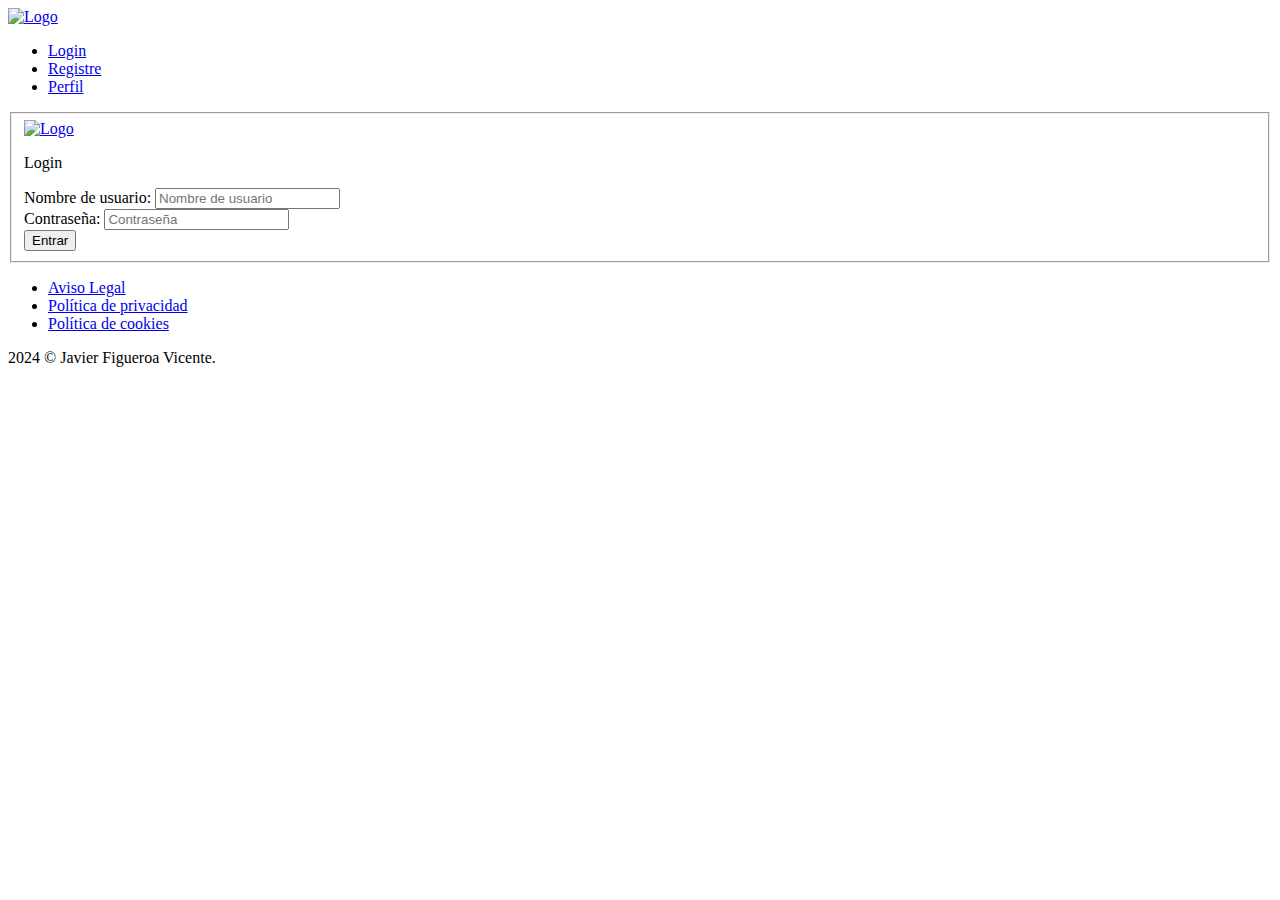
==== login.html @ 0766e100 "Add files via upload" ====
<!DOCTYPE html>
<html lang="en">
<head>
    <meta charset="UTF-8">
    <meta name="viewport" content="width=device-width, initial-scale=1.0">
    <link rel="stylesheet" href="../Actividad 4/css/style.css">
    <link rel="stylesheet" href="https://fonts.google.com/specimen/Cormorant+Garamond?sort=popularity&subset=latin-ext&noto.lang=cs_Latn">
    <title>Login</title>
</head>
<body class="layoutLogin">
    <header class="headerLogin">
        <section id="MenuLogin">
            <a href="../Actividad 4/index.html"><img src="../Actividad 4/img/Logo_Car_Flex.webp" alt="Logo"></a>
            <nav>
                <ul>
                    <li><a href="../Actividad 4/login.html">Login</a></li>
                    <li><a href="../Actividad 4/registre.html">Registre</a></li>
                    <li><a href="../Actividad 4/perfil.html">Perfil</a></li>
                </ul>
            </nav>
        </section>
    </header>
    <section class="Login">
        <form action="Login" id="FormLogin">
            <fieldset>
                <div id="LetrasLogin">
                    <a href="../Actividad 4/index.html"><img src="../Actividad 4/img/Logo_Car_Flex.webp" alt="Logo"></a>
                    <p>Login</p>
                </div>
                <div id="DatosLogin">
                    <div class="Obligatorio">
                        <label for="Usuario">Nombre de usuario: </label>
                        <input type="text" placeholder="Nombre de usuario" required pattern="[a-zA-Z'-]{3,64}">
                    </div>
                    <div class="Obligatorio">
                        <label for="Contraseña">Contraseña: </label>
                        <input type="text" placeholder="Contraseña" required pattern="[a-zA-Z'-]{3,64}">
                    </div>
                </div>
                <button type="submit">Entrar</button>
            </fieldset>
        </form>
    </section>
    <footer class="footerLogin">
        <section id="footerindex">
            <nav>
                <ul>
                    <li><a href="#">Aviso Legal</a></li>
                    <li><a href="#">Política de privacidad</a></li>
                    <li><a href="#">Política de cookies</a></li>
                </ul>
            </nav>
            <div>
                    <p>2024 © Javier Figueroa Vicente.</p>    
            </div>
        </section>
    </footer>      
</body>
</html>
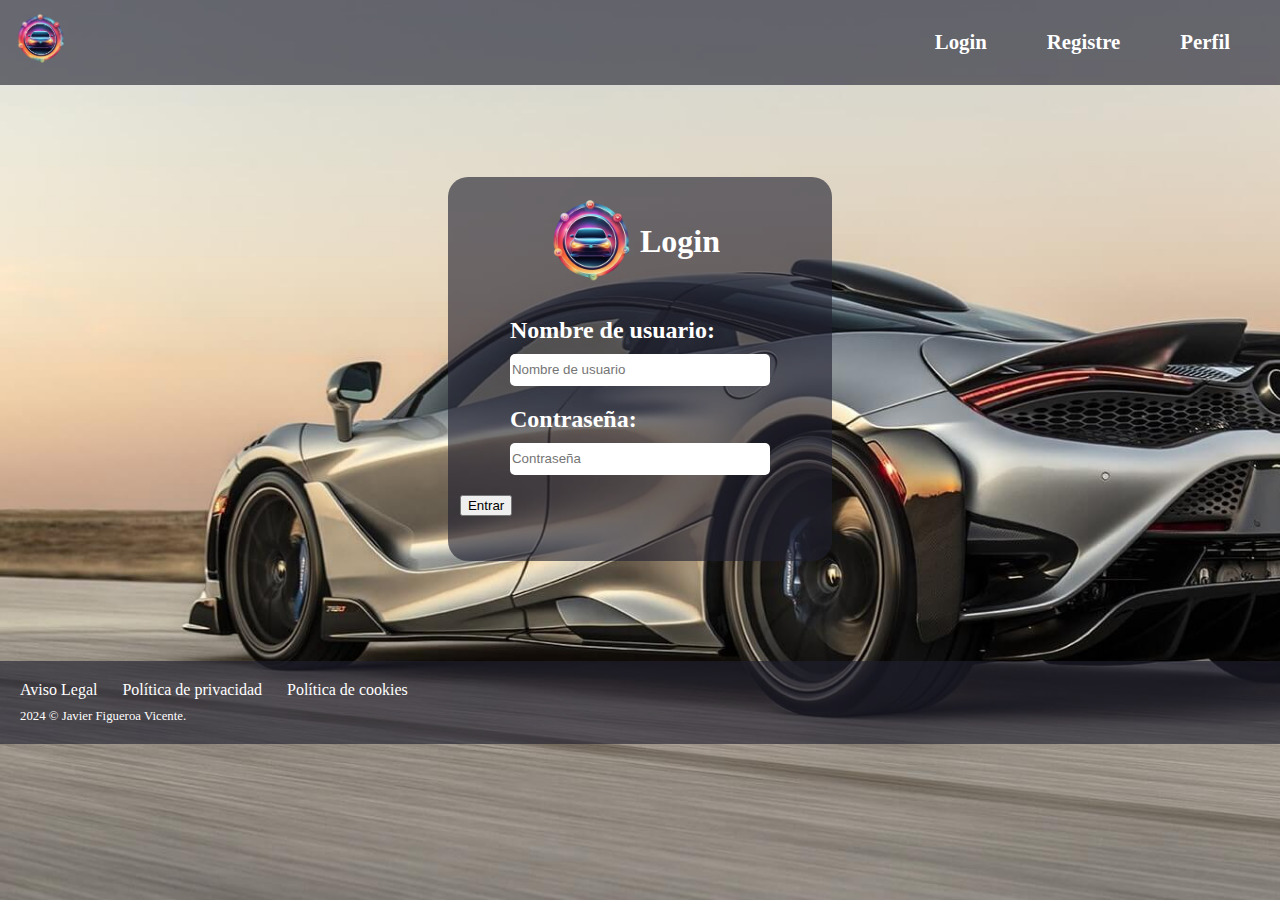
==== commit 23ef72b3: "Add files via upload" ====
--- a/login.html
+++ b/login.html
@@ -3,19 +3,19 @@
 <head>
     <meta charset="UTF-8">
     <meta name="viewport" content="width=device-width, initial-scale=1.0">
-    <link rel="stylesheet" href="../Actividad 4/css/style.css">
+    <link rel="stylesheet" href="../css/style.css">
     <link rel="stylesheet" href="https://fonts.google.com/specimen/Cormorant+Garamond?sort=popularity&subset=latin-ext&noto.lang=cs_Latn">
     <title>Login</title>
 </head>
 <body class="layoutLogin">
     <header class="headerLogin">
         <section id="MenuLogin">
-            <a href="../Actividad 4/index.html"><img src="../Actividad 4/img/Logo_Car_Flex.webp" alt="Logo"></a>
+            <a href="../index.html"><img src="../img/Logo_Car_Flex.webp" alt="Logo"></a>
             <nav>
                 <ul>
-                    <li><a href="../Actividad 4/login.html">Login</a></li>
-                    <li><a href="../Actividad 4/registre.html">Registre</a></li>
-                    <li><a href="../Actividad 4/perfil.html">Perfil</a></li>
+                    <li><a href="../login.html">Login</a></li>
+                    <li><a href="../registre.html">Registre</a></li>
+                    <li><a href="../perfil.html">Perfil</a></li>
                 </ul>
             </nav>
         </section>
@@ -24,7 +24,7 @@
         <form action="Login" id="FormLogin">
             <fieldset>
                 <div id="LetrasLogin">
-                    <a href="../Actividad 4/index.html"><img src="../Actividad 4/img/Logo_Car_Flex.webp" alt="Logo"></a>
+                    <a href="../index.html"><img src="../img/Logo_Car_Flex.webp" alt="Logo"></a>
                     <p>Login</p>
                 </div>
                 <div id="DatosLogin">
--- a/css/style.css
+++ b/css/style.css
@@ -0,0 +1,205 @@
+*{
+    margin: 0px;
+}
+body{
+    font-family: Cormorant;
+    src: url(../fonts/Cormorant_Garamond/CormorantGaramond-Regular.ttf)
+}
+.layoutIndex {
+    display: grid;
+    grid-template-columns: 5% 1fr;
+    grid-template-rows: repeat(3, 1fr);
+    grid-column-gap: 0px;
+    grid-row-gap: 0px;
+}
+.header { 
+    grid-area: 1 / 1 / 2 / 3;
+    background-color: #202030;
+}
+#Menu{
+    display: flex;
+    justify-content: space-between;
+    padding: 40px;
+    
+}
+#Menu img{
+    height: 60px;
+    width: 60px;
+}
+#Menu ul{
+    display: flex;
+    justify-content: space-between;
+    list-style: none;
+    gap: 60px;
+    margin-right: 40px;
+}
+#Menu a{
+    text-decoration: none;
+    color:#fff;
+    font-size: 1.3rem;
+    font-weight: 900;
+}
+#Menu a:hover{
+    color: #B0A990;
+}
+.MenuIzquierda { 
+    background-color: #202030;
+    grid-area: 2 / 1 / 3 / 2;
+    
+}
+.MenuIzquierda ul{
+    list-style: none;
+    font-size: 1.5rem;
+    font-weight: 900;
+    display: flex;
+    align-items: center;
+    margin-top: 40px;
+    margin-left: -15px;
+    
+}
+.MenuIzquierda a{
+    text-decoration: none;
+    color:#fff;
+
+}
+.Publicaciones{ 
+    grid-area: 2 / 2 / 3 / 3;  
+
+}
+.footer { 
+    grid-area: 3 / 1 / 4 / 3; 
+    background-color: #202030;
+}
+#footerindex{
+    flex-direction: column;
+    display: flex;
+    align-items: flex-start;
+    margin-top: 100px;
+}
+#footerindex ul{
+    list-style: none;
+    display: flex;
+    gap: 25px;
+    margin-left: -40px;
+}
+#footerindex a{
+    text-decoration: none;
+    color: #fff;
+    font-size: 1rem;
+}
+#footerindex p{
+    color: #fff;    
+    font-size: 0.8rem;
+    margin-top: 10px;
+    justify-content: center;
+}
+#footerindex a:hover{
+    color: #B0A990;
+}
+
+.layoutLogin{
+    height: 100vh;
+    width: 100vw;
+    background-image: url(../img/mclaren-765lt.webp); 
+    background-size: cover; 
+}
+.headerLogin{
+    background-color: #202030a0;
+}
+
+#MenuLogin{
+    display: flex;
+    justify-content: space-between;
+    padding: 10px; 
+}
+#MenuLogin img{
+    height: 60px;
+    width: 60px
+}
+#MenuLogin ul{
+    display: flex;
+    justify-content: space-between;
+    list-style: none;
+    gap: 60px;
+    margin-right: 40px;
+    margin-top: 20px;
+    
+}
+#MenuLogin a{
+    text-decoration: none;
+    color:#fff;
+    font-size: 1.3rem;
+    font-weight: 900;
+}
+#MenuLogin a:hover{
+    color: #B0A990;
+}
+
+#FormLogin{
+    display: flex;
+    justify-content: center;
+    padding-top: 92px;
+    height: 384px;
+    
+
+}
+#FormLogin fieldset{
+    background-color: #202030a0;
+    border-radius: 20px;
+    border-style: none;
+}
+#FormLogin p{
+    font-size: 2rem;
+    color: #fff;;
+    display: flex;
+    padding-top: 30px;
+    padding-right: 100px;
+    font-weight: 900;
+}
+#LetrasLogin{
+    display: flex;
+    justify-content: space-around;
+    padding-top: 10px;
+}
+#LetrasLogin a{
+    margin-left: 80px;
+    
+}
+#LetrasLogin img{
+    height: 100px;
+    width: 100px;
+    
+}
+
+#DatosLogin div{
+    display: flex;
+    flex-direction: column;
+    margin:20px;
+    font-size: 1.5rem;
+    color: #fff;
+    font-weight: 900;
+    margin-left: 50px;
+    margin-right: 50px;
+}
+input{
+    border-radius: 5px;
+    border-style: none;
+    margin-top: 10px;
+    height: 30px;
+    background-color: #fff;
+}
+.Login button{
+    display: flex;
+}
+.footerLogin{
+    background-color: #202030a0;
+}
+#footerindex{
+    padding: 20px;
+}
+  
+  
+  
+
+
+  